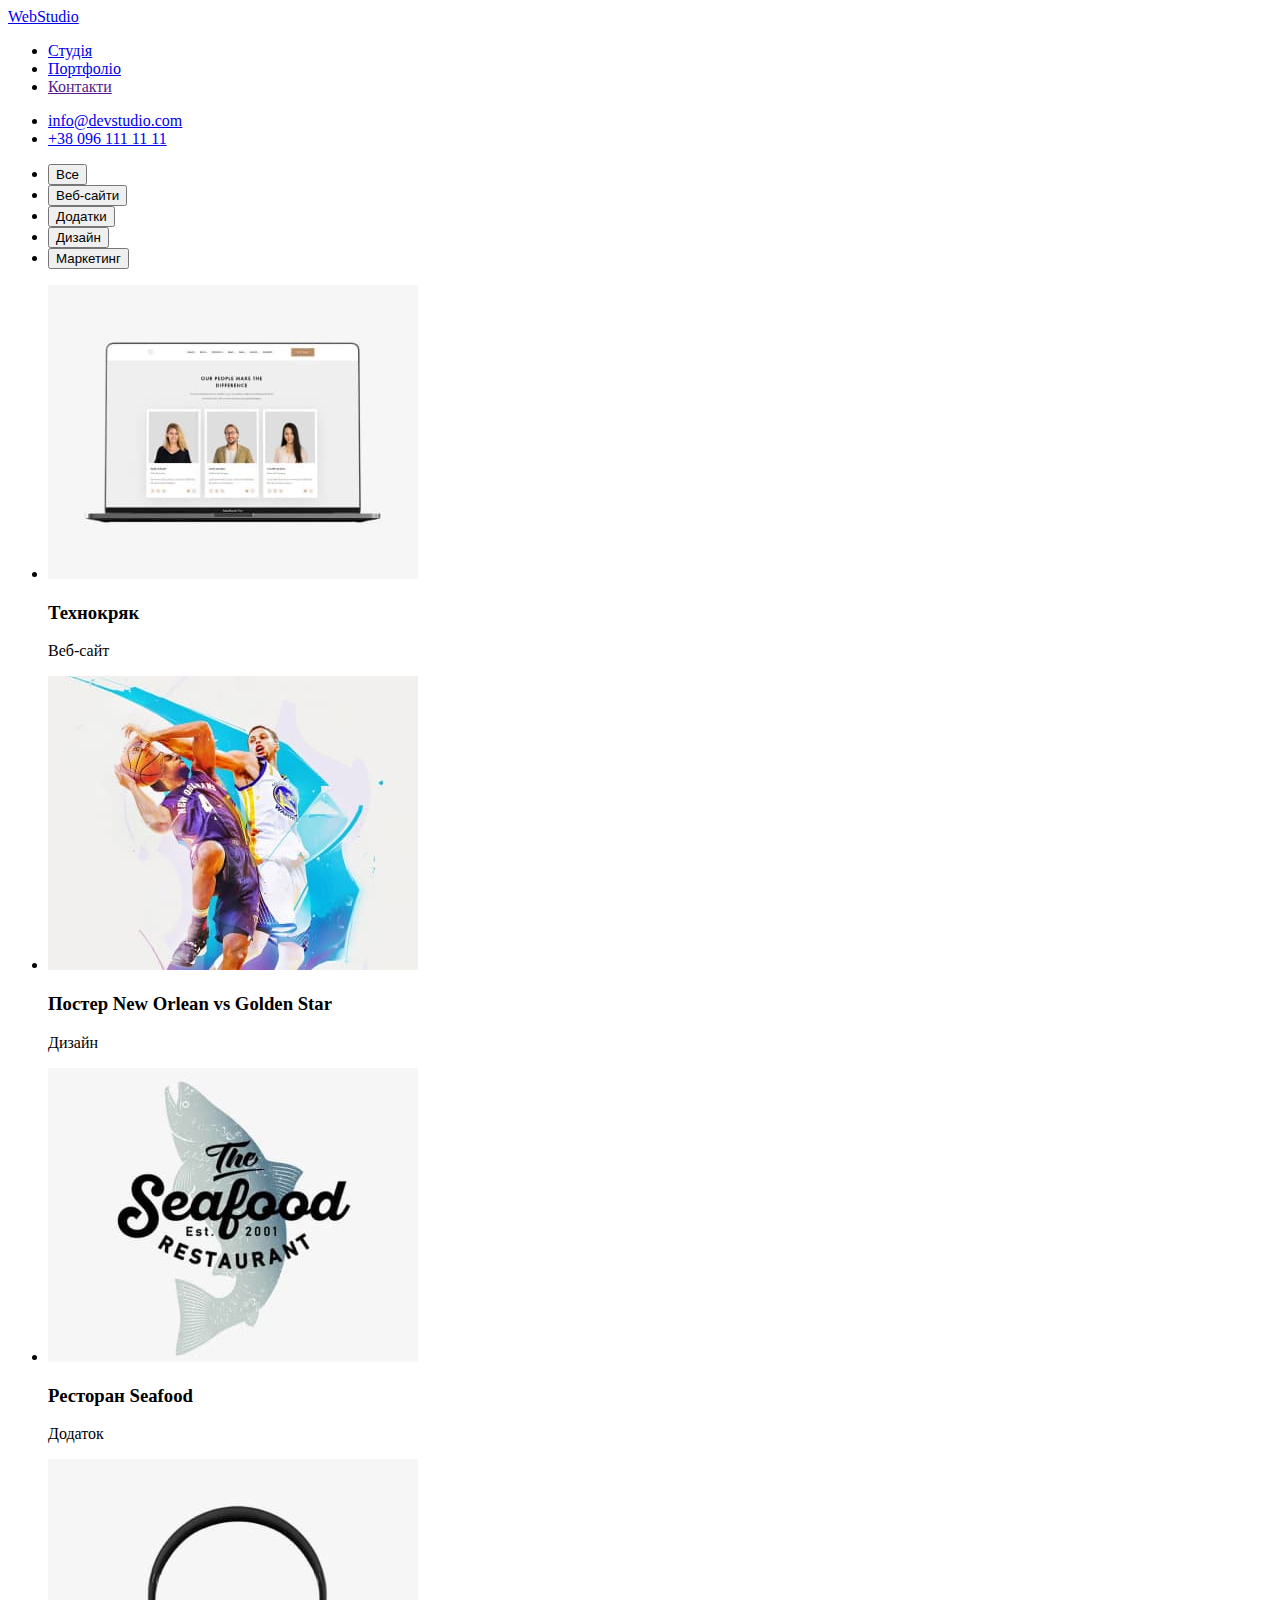
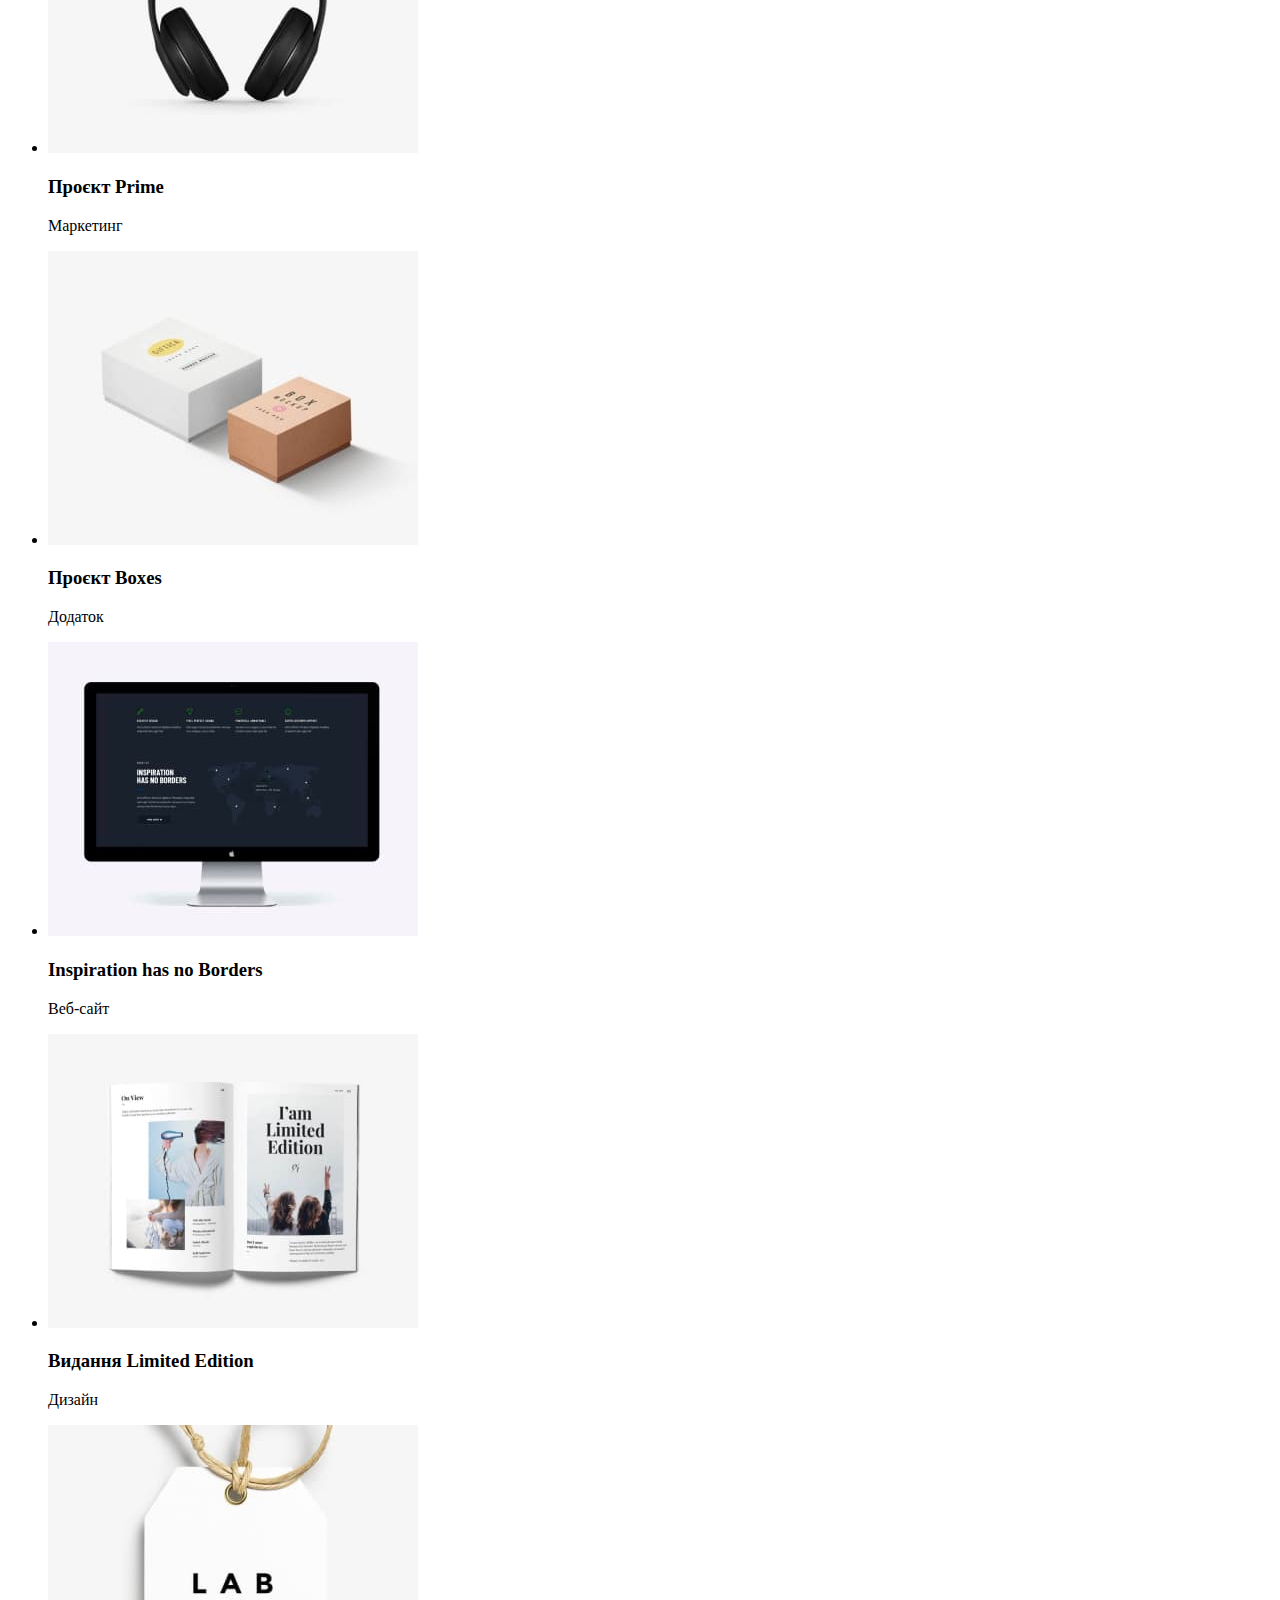
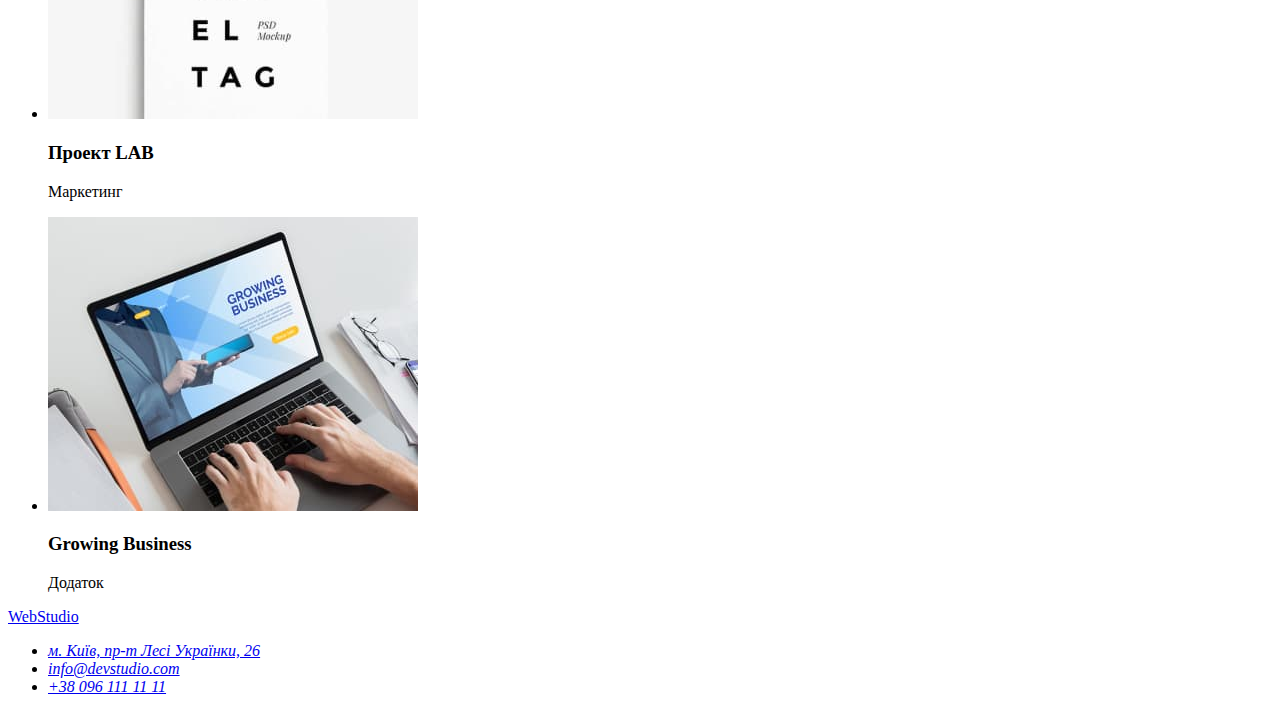
==== portfolio.html @ e799606e "adds initial codes" ====
<!DOCTYPE html>
<html lang="uk">
  <head>
    <meta charset="UTF-8" />
    <meta http-equiv="X-UA-Compatible" content="IE=edge" />
    <meta name="viewport" content="width=device-width, initial-scale=1.0" />
    <title lang="en">Web Studio (Version 2.1)</title>
    <link rel="stylesheet" href="css/styles.css" />
  </head>

  <body>
    <header>
      <nav>
        <a lang="en" href="./index.html">WebStudio</a>
        <ul>
          <li><a href="./index.html">Студія</a></li>
          <li><a href="./portfolio.html">Портфоліо</a></li>
          <li><a href="">Контакти</a></li>
        </ul>
      </nav>
      <ul>
        <li>
          <a href="mailto:info@devstudio.com">info@devstudio.com</a>
        </li>
        <li>
          <a href="tel:+380961111111">+38 096 111 11 11</a>
        </li>
      </ul>
    </header>
    <main>
      <section>
        <!-- <h2>Portfolio</h2> -->
        <ul>
          <li><button type="button">Все</button></li>
          <li><button type="button">Веб-сайти</button></li>
          <li><button type="button">Додатки</button></li>
          <li><button type="button">Дизайн</button></li>
          <li><button type="button">Маркетинг</button></li>
        </ul>
        <ul>
          <li>
            <img src="./images portf/img1.jpg" alt="лептоп" width="370" />
            <h3>Технокряк</h3>
            <p>Веб-сайт</p>
          </li>
          <li>
            <img
              src="./images portf/img2.jpg"
              alt="два хлопці грають в баскетбол"
              width="370"
            />
            <h3>Постер New Orlean vs Golden Star</h3>
            <p>Дизайн</p>
          </li>
          <li>
            <img
              src="./images portf/img3.jpg"
              alt="назва ресторану"
              width="370"
            />
            <h3>Ресторан Seafood</h3>
            <p>Додаток</p>
          </li>
          <li>
            <img src="./images portf/img4.jpg" alt="навушники" width="370" />
            <h3>Проєкт Prime</h3>
            <p>Маркетинг</p>
          </li>
          <li>
            <img src="./images portf/img5.jpg" alt="дві коробки" width="370" />
            <h3>Проєкт Boxes</h3>
            <p>Додаток</p>
          </li>
          <li>
            <img src="./images portf/img6.jpg" alt="монітор" width="370" />
            <h3>Inspiration has no Borders</h3>
            <p>Веб-сайт</p>
          </li>
          <li>
            <img
              src="./images portf/img7.jpg"
              alt="відкритий журнал"
              width="370"
            />
            <h3>Видання Limited Edition</h3>
            <p>Дизайн</p>
          </li>
          <li>
            <img
              src="./images portf/img8.jpg"
              alt="бірка з логотиром"
              width="370"
            />
            <h3>Проект LAB</h3>
            <p>Маркетинг</p>
          </li>
          <li>
            <img
              src="./images portf/img9.jpg"
              alt="лептоп за яким працюють"
              width="370"
            />
            <h3>Growing Business</h3>
            <p>Додаток</p>
          </li>
        </ul>
      </section>
    </main>
    <footer>
      <a lang="en" href="./index.html">WebStudio</a>
      <address>
        <ul>
          <li>
            <a
              href="https://g.page/ak-lesi?share"
              target="_blank"
              rel="noopener noreferrer"
            >
              м. Київ, пр-т Лесі Українки, 26</a
            >
          </li>
          <li>
            <a href="mailto:info@devstudio.com">info@devstudio.com</a>
          </li>
          <li>
            <a href="tel:+380961111111">+38 096 111 11 11</a>
          </li>
        </ul>
      </address>
    </footer>
  </body>
</html>
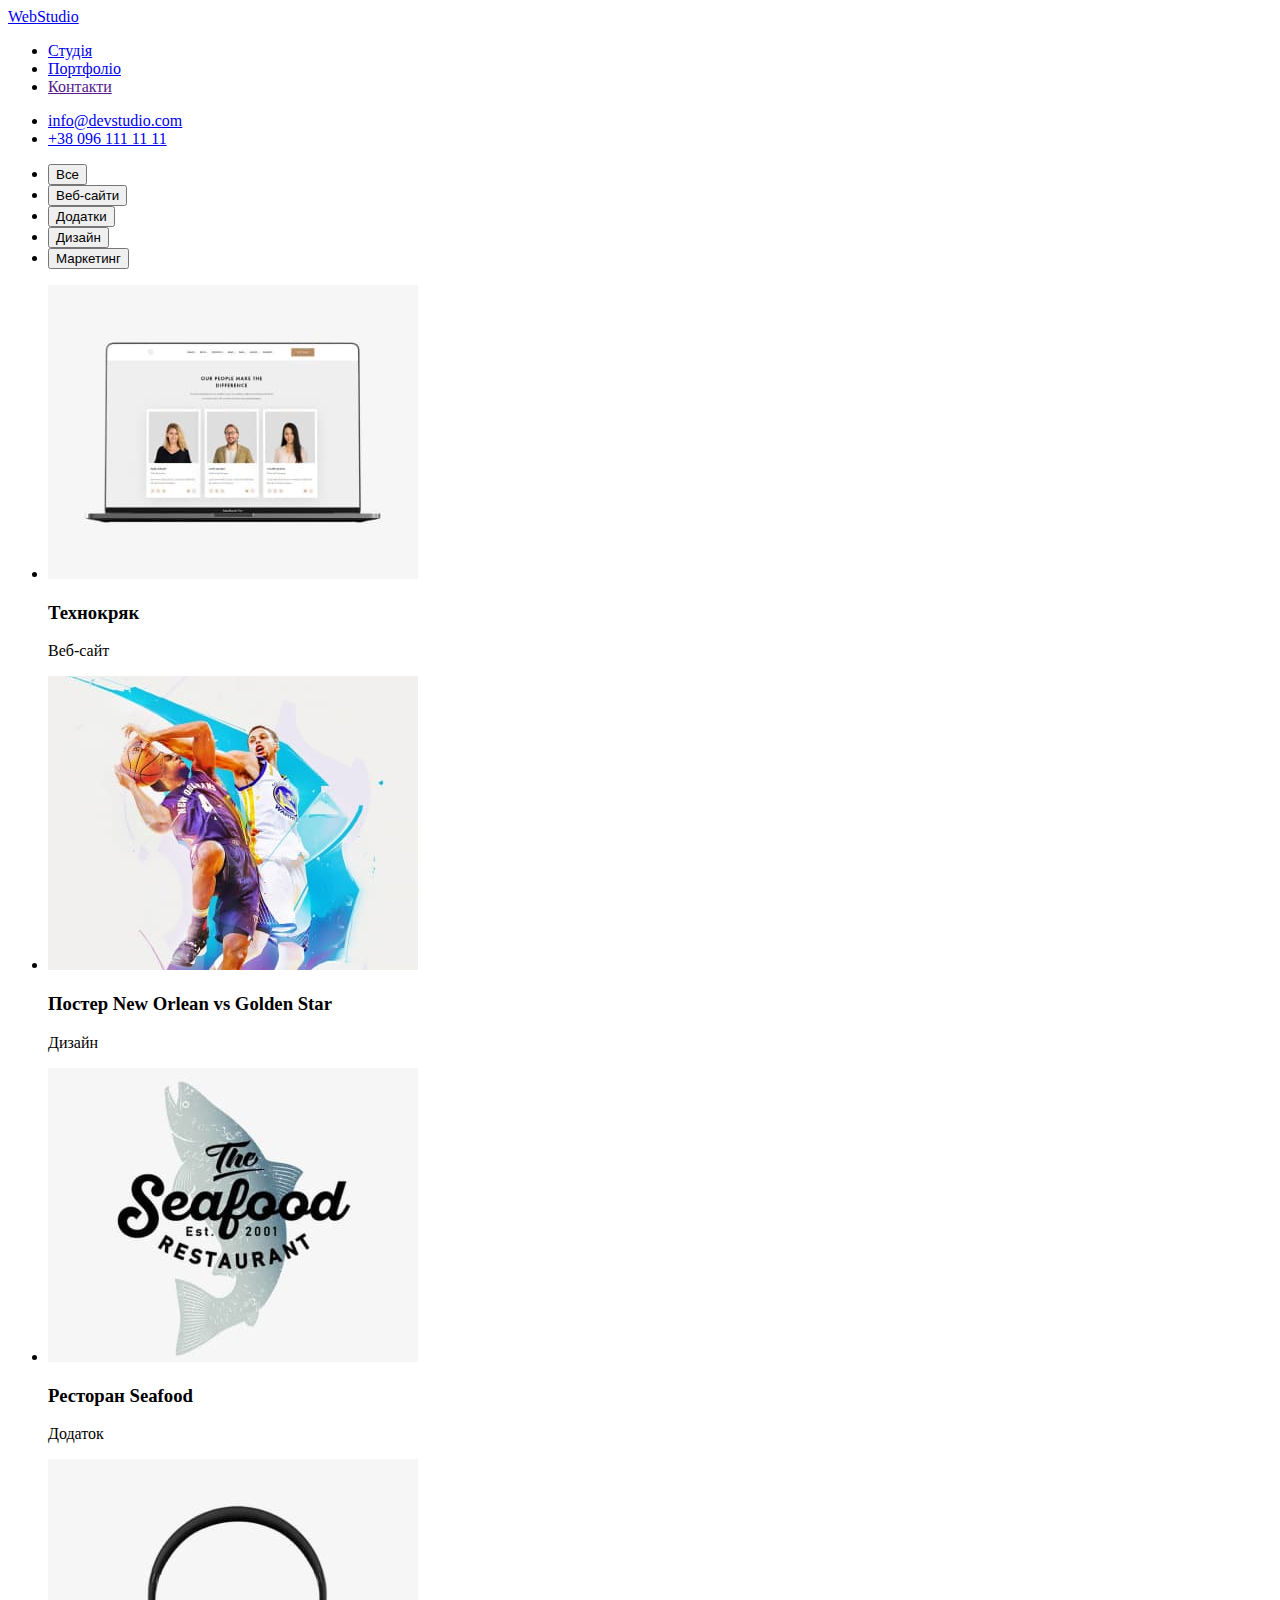
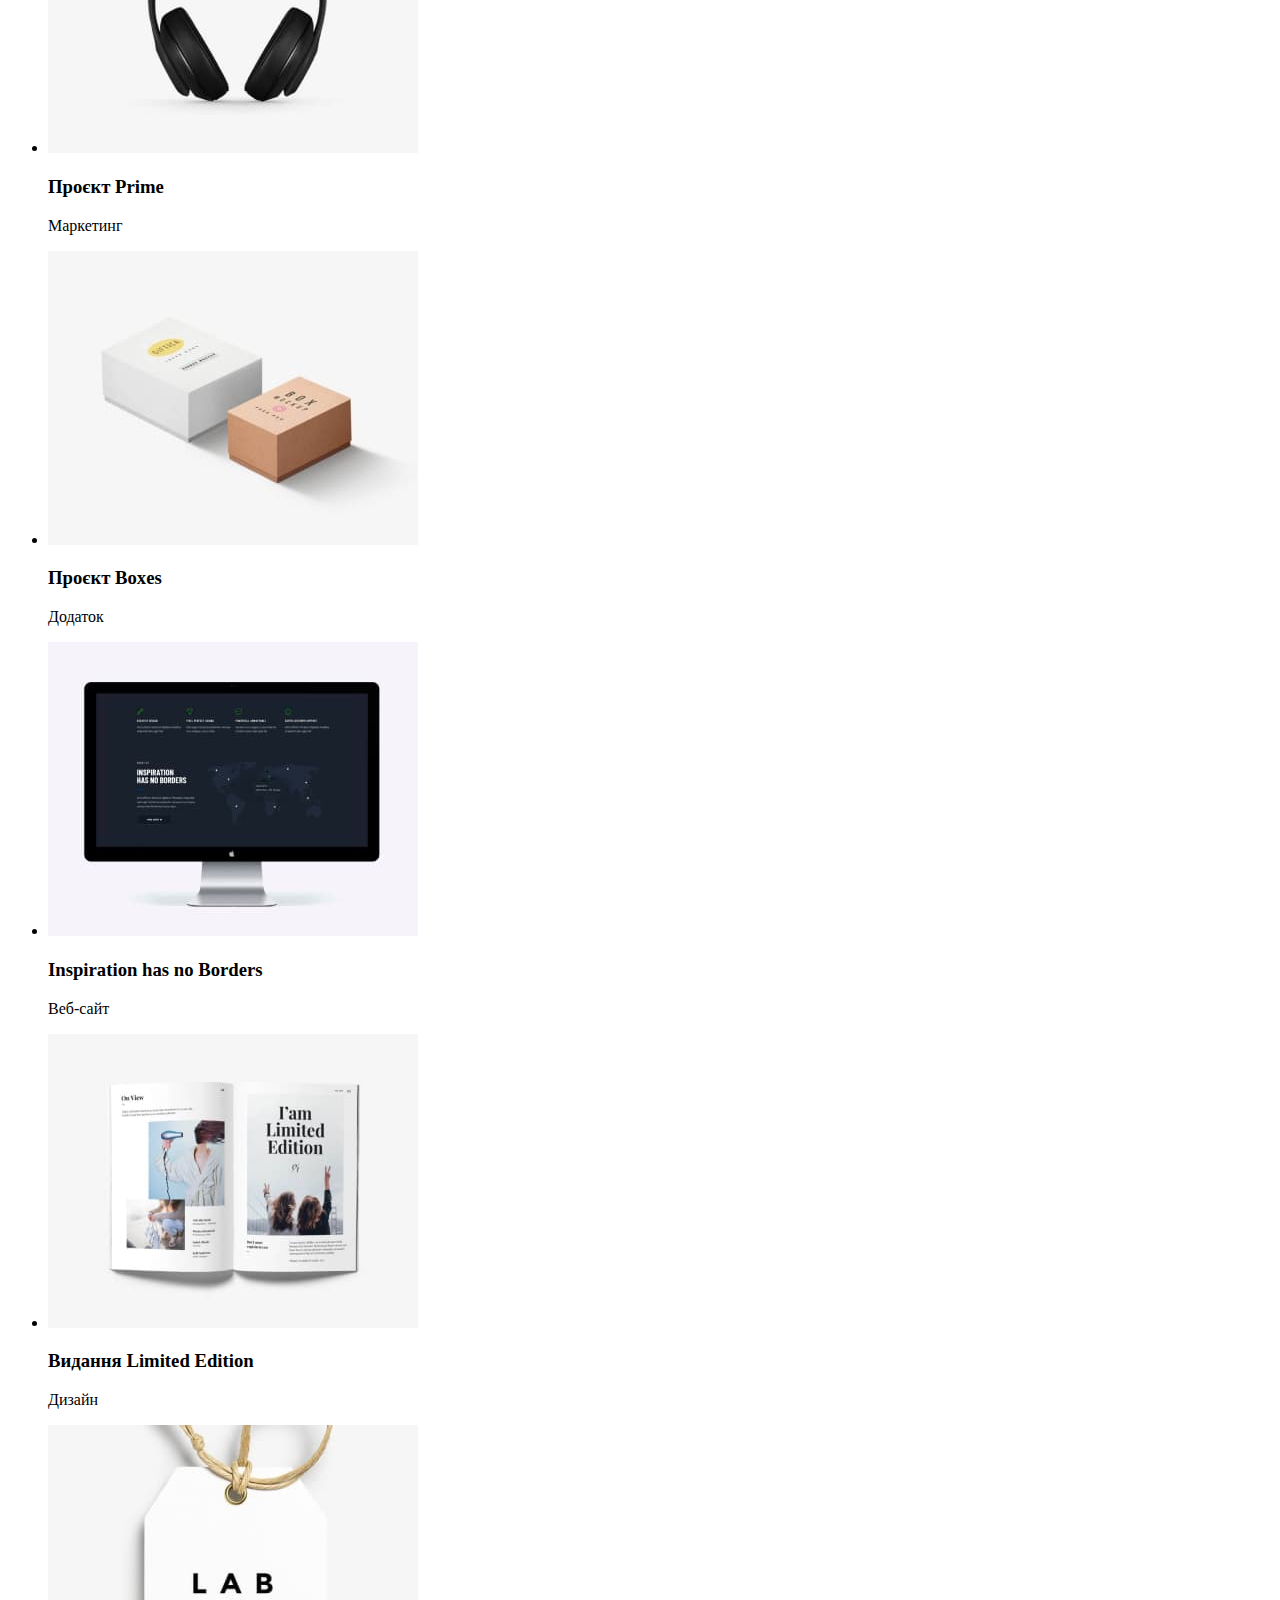
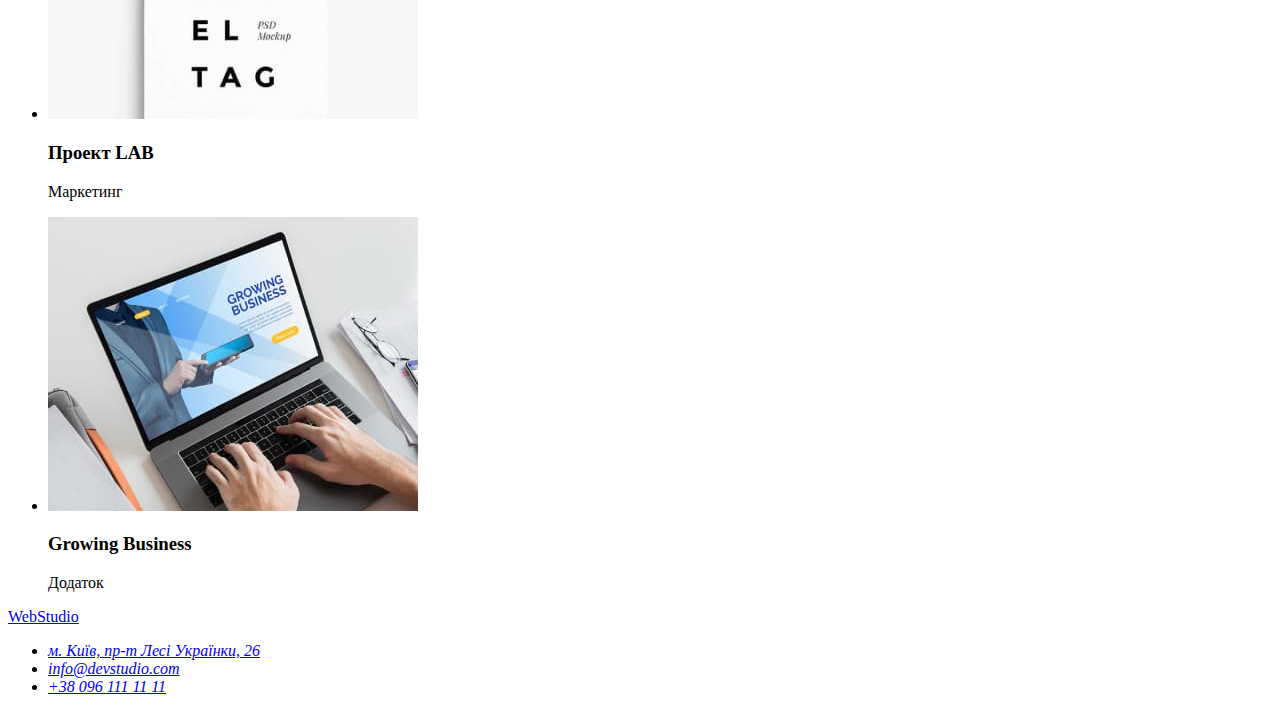
==== commit 786a5e8b: "adds classes" ====
--- a/portfolio.html
+++ b/portfolio.html
@@ -5,25 +5,31 @@
     <meta http-equiv="X-UA-Compatible" content="IE=edge" />
     <meta name="viewport" content="width=device-width, initial-scale=1.0" />
     <title lang="en">Web Studio (Version 2.1)</title>
+    <link rel="preconnect" href="https://fonts.googleapis.com" />
+    <link rel="preconnect" href="https://fonts.gstatic.com" crossorigin />
+    <link
+      href="https://fonts.googleapis.com/css2?family=Raleway:wght@700&family=Roboto:wght@400;500;700;900&display=swap"
+      rel="stylesheet"
+    />
     <link rel="stylesheet" href="css/styles.css" />
   </head>
 
-  <body>
+  <body class="page">
     <header>
       <nav>
-        <a lang="en" href="./index.html">WebStudio</a>
-        <ul>
-          <li><a href="./index.html">Студія</a></li>
-          <li><a href="./portfolio.html">Портфоліо</a></li>
-          <li><a href="">Контакти</a></li>
+        <a lang="en" href="./index.html" class="logo"><span class="logo-zone">Web</span>Studio</a>
+        <ul class="site-nav list">
+          <li><a href="./index.html" class="link">Студія</a></li>
+          <li><a href="./portfolio.html" class="link current">Портфоліо</a></li>
+          <li><a href="" class="link">Контакти</a></li>
         </ul>
       </nav>
-      <ul>
+      <ul class="site-contacts list">
         <li>
-          <a href="mailto:info@devstudio.com">info@devstudio.com</a>
+          <a href="mailto:info@devstudio.com" class="link">info@devstudio.com</a>
         </li>
         <li>
-          <a href="tel:+380961111111">+38 096 111 11 11</a>
+          <a href="tel:+380961111111" class="link">+38 096 111 11 11</a>
         </li>
       </ul>
     </header>
@@ -31,100 +37,81 @@
       <section>
         <!-- <h2>Portfolio</h2> -->
         <ul>
-          <li><button type="button">Все</button></li>
-          <li><button type="button">Веб-сайти</button></li>
-          <li><button type="button">Додатки</button></li>
-          <li><button type="button">Дизайн</button></li>
-          <li><button type="button">Маркетинг</button></li>
+          <li><button type="button" class="btn button secondary">Все</button></li>
+          <li><button type="button" class="btn button secondary">Веб-сайти</button></li>
+          <li><button type="button" class="btn button secondary">Додатки</button></li>
+          <li><button type="button" class="btn button secondary">Дизайн</button></li>
+          <li><button type="button" class="btn button secondary">Маркетинг</button></li>
         </ul>
-        <ul>
+        <ul class="item">
           <li>
             <img src="./images portf/img1.jpg" alt="лептоп" width="370" />
-            <h3>Технокряк</h3>
-            <p>Веб-сайт</p>
+            <h3 class="title">Технокряк</h3>
+            <p class="content">Веб-сайт</p>
           </li>
           <li>
-            <img
-              src="./images portf/img2.jpg"
-              alt="два хлопці грають в баскетбол"
-              width="370"
-            />
-            <h3>Постер New Orlean vs Golden Star</h3>
-            <p>Дизайн</p>
+            <img src="./images portf/img2.jpg" alt="два хлопці грають в баскетбол" width="370" />
+            <h3 class="title">Постер New Orlean vs Golden Star</h3>
+            <p class="content">Дизайн</p>
           </li>
           <li>
-            <img
-              src="./images portf/img3.jpg"
-              alt="назва ресторану"
-              width="370"
-            />
-            <h3>Ресторан Seafood</h3>
-            <p>Додаток</p>
+            <img src="./images portf/img3.jpg" alt="назва ресторану" width="370" />
+            <h3 class="title">Ресторан Seafood</h3>
+            <p class="content">Додаток</p>
           </li>
           <li>
             <img src="./images portf/img4.jpg" alt="навушники" width="370" />
-            <h3>Проєкт Prime</h3>
-            <p>Маркетинг</p>
+            <h3 class="title">Проєкт Prime</h3>
+            <p class="content">Маркетинг</p>
           </li>
           <li>
             <img src="./images portf/img5.jpg" alt="дві коробки" width="370" />
-            <h3>Проєкт Boxes</h3>
-            <p>Додаток</p>
+            <h3 class="title">Проєкт Boxes</h3>
+            <p class="content">Додаток</p>
+          </li>
+          <li class="item">
+            <img src="./images portf/img6.jpg" alt="монітор" width="370" />
+            <h3 class="title">Inspiration has no Borders</h3>
+            <p class="content">Веб-сайт</p>
           </li>
           <li>
-            <img src="./images portf/img6.jpg" alt="монітор" width="370" />
-            <h3>Inspiration has no Borders</h3>
-            <p>Веб-сайт</p>
+            <img src="./images portf/img7.jpg" alt="відкритий журнал" width="370" />
+            <h3 class="title">Видання Limited Edition</h3>
+            <p class="content">Дизайн</p>
           </li>
           <li>
-            <img
-              src="./images portf/img7.jpg"
-              alt="відкритий журнал"
-              width="370"
-            />
-            <h3>Видання Limited Edition</h3>
-            <p>Дизайн</p>
+            <img src="./images portf/img8.jpg" alt="бірка з логотиром" width="370" />
+            <h3 class="title">Проект LAB</h3>
+            <p class="content">Маркетинг</p>
           </li>
           <li>
-            <img
-              src="./images portf/img8.jpg"
-              alt="бірка з логотиром"
-              width="370"
-            />
-            <h3>Проект LAB</h3>
-            <p>Маркетинг</p>
-          </li>
-          <li>
-            <img
-              src="./images portf/img9.jpg"
-              alt="лептоп за яким працюють"
-              width="370"
-            />
-            <h3>Growing Business</h3>
-            <p>Додаток</p>
+            <img src="./images portf/img9.jpg" alt="лептоп за яким працюють" width="370" />
+            <h3 class="title">Growing Business</h3>
+            <p class="content">Додаток</p>
           </li>
         </ul>
       </section>
     </main>
-    <footer>
-      <a lang="en" href="./index.html">WebStudio</a>
+    <footer class="container">
+      <a lang="en" href="./index.html" class="logo"><span class="logo-zone">Web</span>Studio</a>
       <address>
-        <ul>
+        <ul class="site-nav list">
           <li>
             <a
               href="https://g.page/ak-lesi?share"
               target="_blank"
-              rel="noopener noreferrer"
+              rel="noopener noreferrer nofollow"
+              class="link"
             >
               м. Київ, пр-т Лесі Українки, 26</a
             >
           </li>
           <li>
-            <a href="mailto:info@devstudio.com">info@devstudio.com</a>
-          </li>
-          <li>
-            <a href="tel:+380961111111">+38 096 111 11 11</a>
-          </li>
+          <a href="mailto:info@devstudio.com" class="link-contact">info@devstudio.com</a>
+        </li>
+        <li>
+          <a href="tel:+380961111111" class="link-contact">+38 096 111 11 11</a>
+        </li>
         </ul>
       </address>
     </footer>
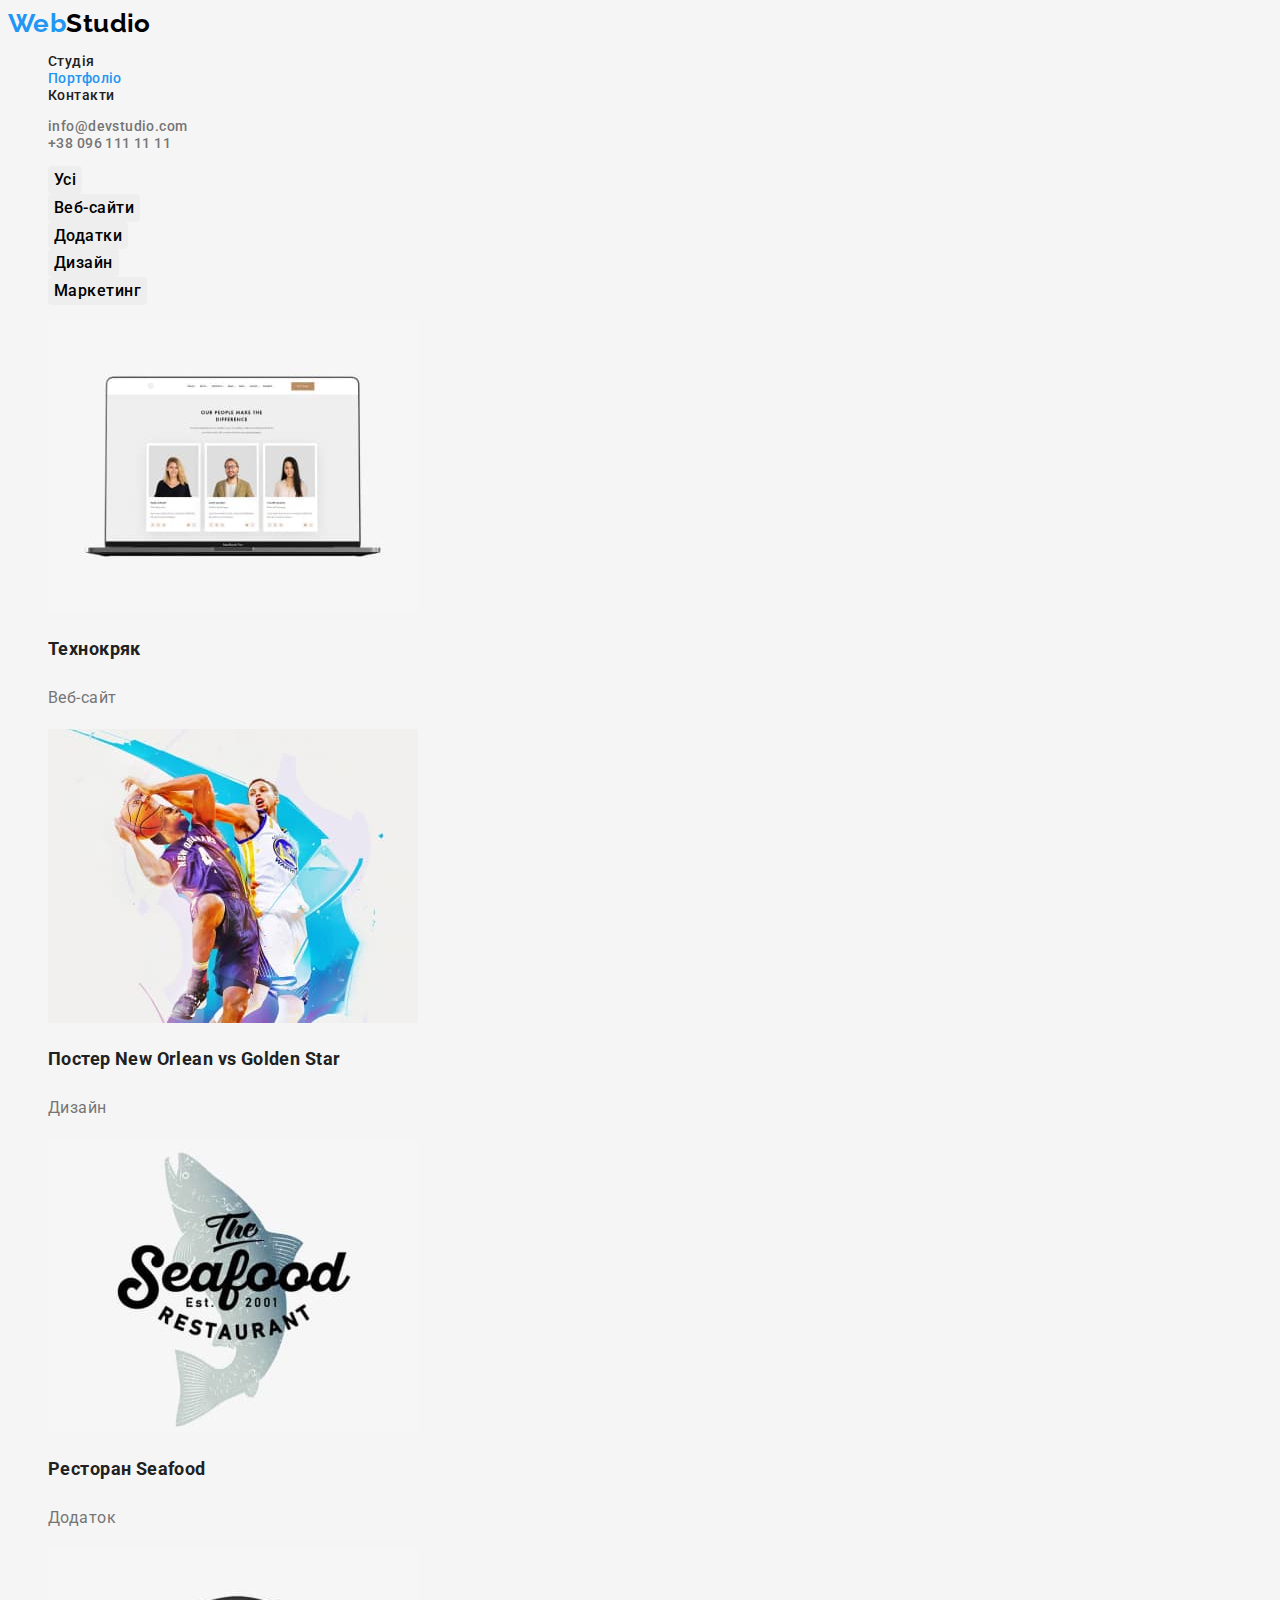
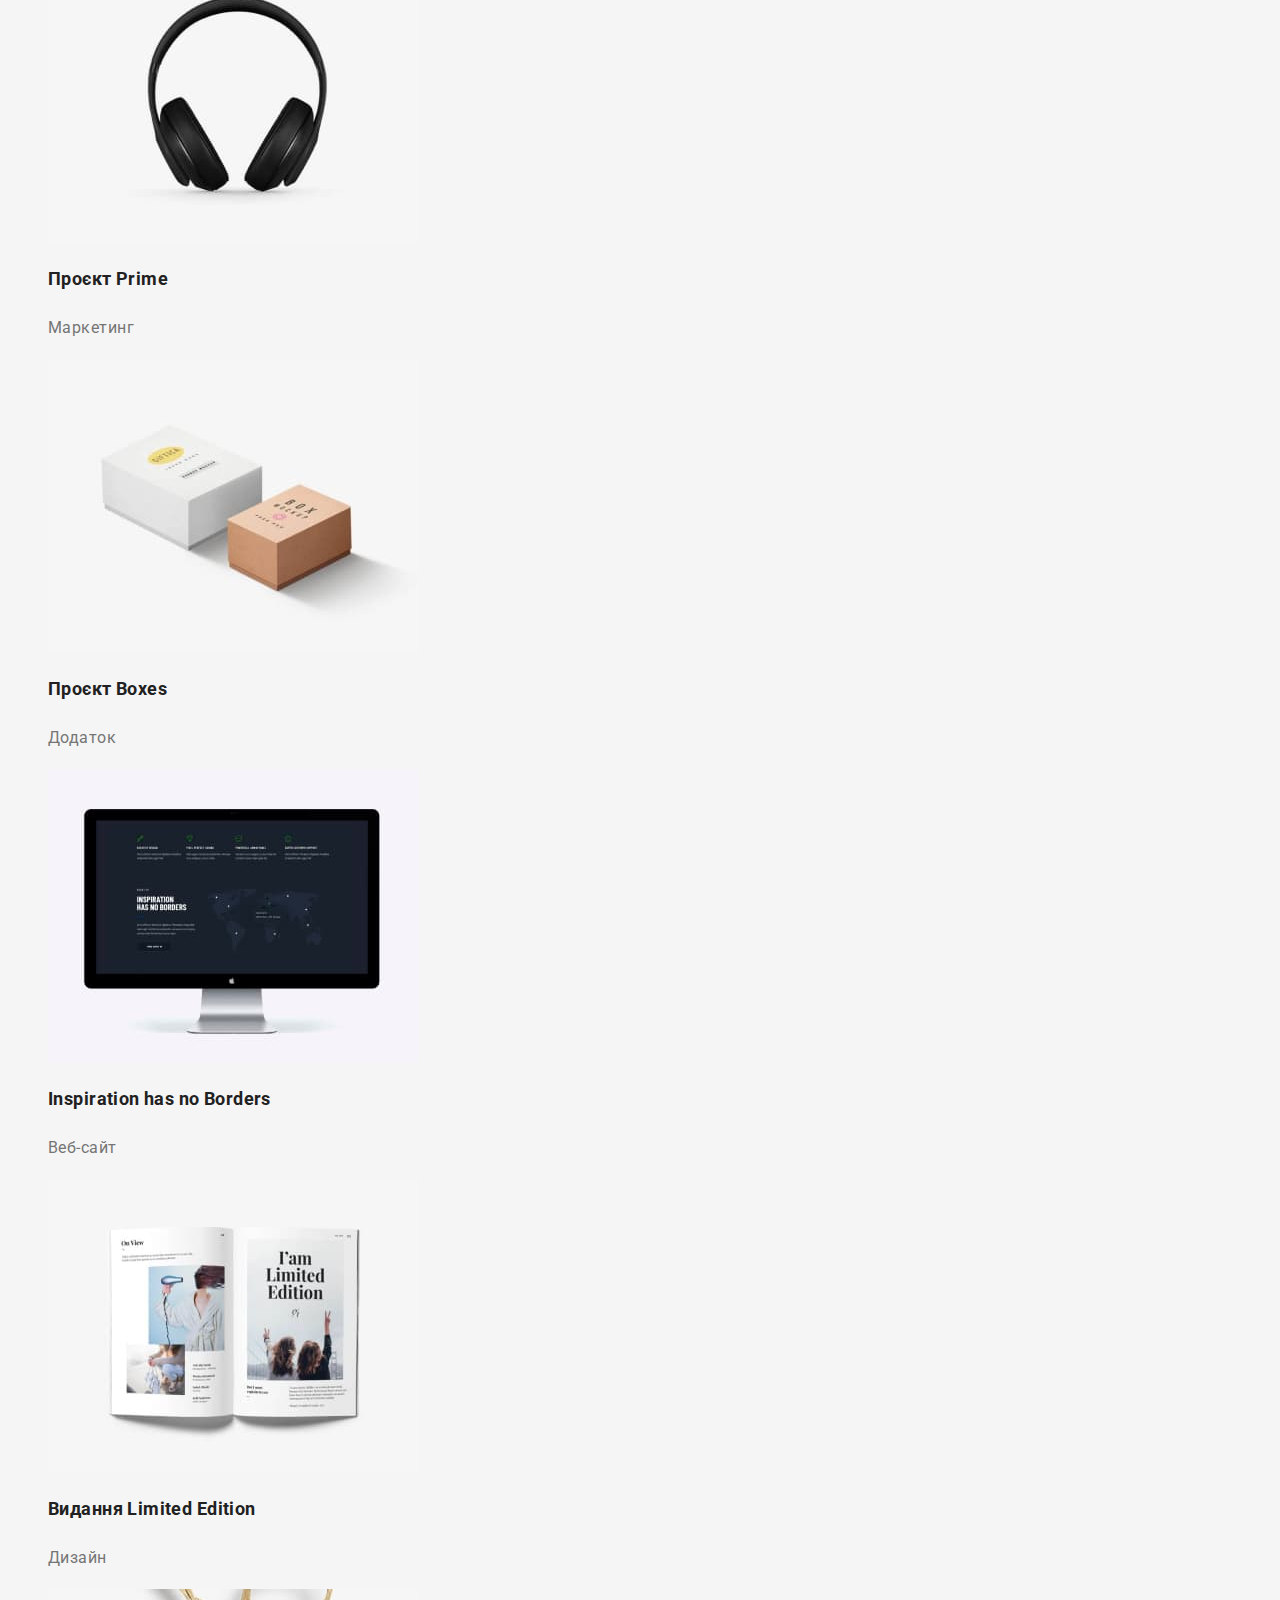
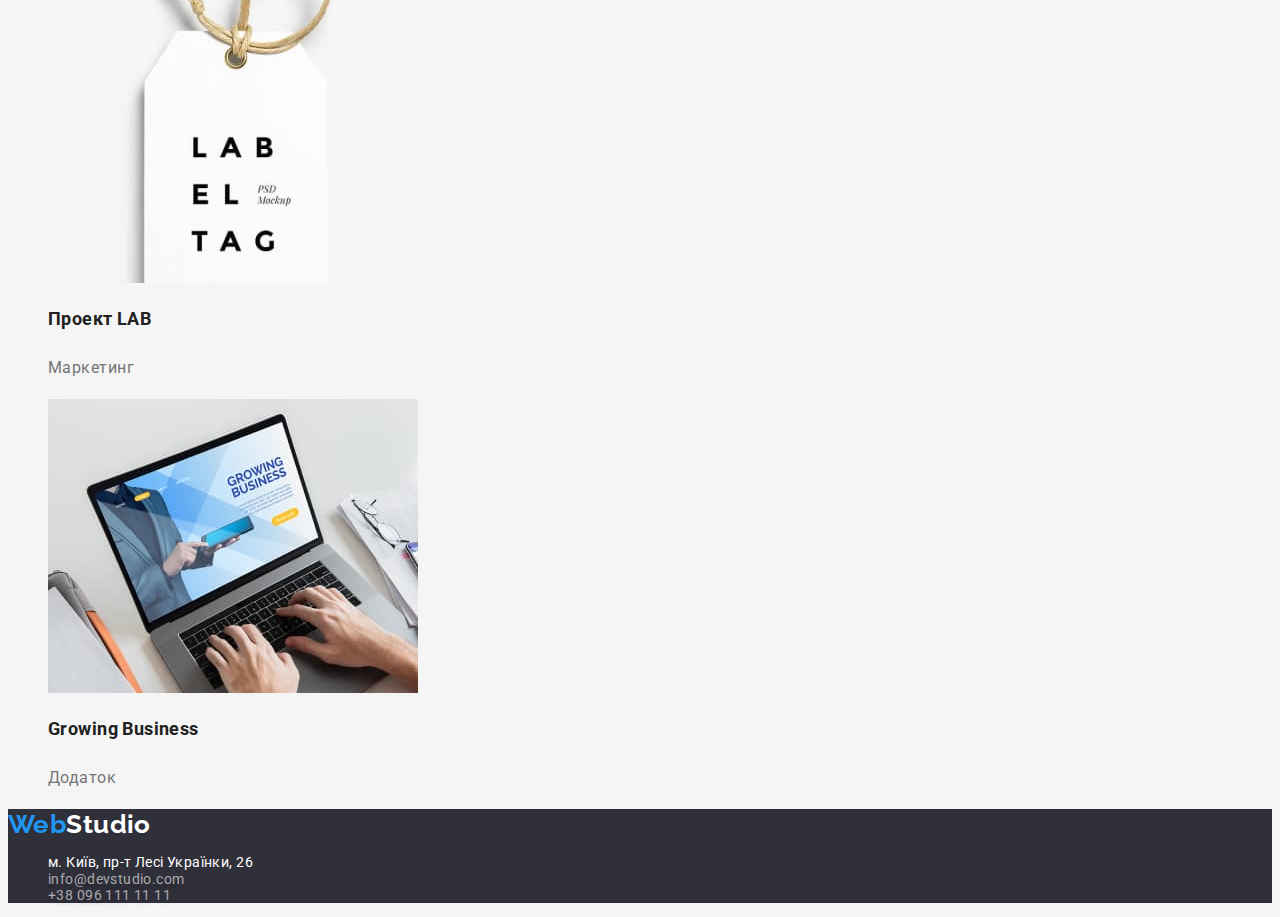
==== commit 6e6ccf10: "updated html & css" ====
--- a/portfolio.html
+++ b/portfolio.html
@@ -35,9 +35,9 @@
     </header>
     <main>
       <section>
-        <!-- <h2>Portfolio</h2> -->
+        <h1 class="visually-hidden">Portfolio</h1>
         <ul>
-          <li><button type="button" class="btn button secondary">Все</button></li>
+          <li><button type="button" class="btn button secondary">Усі</button></li>
           <li><button type="button" class="btn button secondary">Веб-сайти</button></li>
           <li><button type="button" class="btn button secondary">Додатки</button></li>
           <li><button type="button" class="btn button secondary">Дизайн</button></li>
@@ -46,53 +46,53 @@
         <ul class="item">
           <li>
             <img src="./images portf/img1.jpg" alt="лептоп" width="370" />
-            <h3 class="title">Технокряк</h3>
+            <h2 class="title">Технокряк</h2>
             <p class="content">Веб-сайт</p>
           </li>
           <li>
             <img src="./images portf/img2.jpg" alt="два хлопці грають в баскетбол" width="370" />
-            <h3 class="title">Постер New Orlean vs Golden Star</h3>
+            <h2 class="title">Постер New Orlean vs Golden Star</h2>
             <p class="content">Дизайн</p>
           </li>
           <li>
             <img src="./images portf/img3.jpg" alt="назва ресторану" width="370" />
-            <h3 class="title">Ресторан Seafood</h3>
+            <h2 class="title">Ресторан Seafood</h2>
             <p class="content">Додаток</p>
           </li>
           <li>
             <img src="./images portf/img4.jpg" alt="навушники" width="370" />
-            <h3 class="title">Проєкт Prime</h3>
+            <h2 class="title">Проєкт Prime</h2>
             <p class="content">Маркетинг</p>
           </li>
           <li>
             <img src="./images portf/img5.jpg" alt="дві коробки" width="370" />
-            <h3 class="title">Проєкт Boxes</h3>
+            <h2 class="title">Проєкт Boxes</h2>
             <p class="content">Додаток</p>
           </li>
           <li class="item">
             <img src="./images portf/img6.jpg" alt="монітор" width="370" />
-            <h3 class="title">Inspiration has no Borders</h3>
+            <h2 class="title">Inspiration has no Borders</h2>
             <p class="content">Веб-сайт</p>
           </li>
           <li>
             <img src="./images portf/img7.jpg" alt="відкритий журнал" width="370" />
-            <h3 class="title">Видання Limited Edition</h3>
+            <h2 class="title">Видання Limited Edition</h2>
             <p class="content">Дизайн</p>
           </li>
           <li>
             <img src="./images portf/img8.jpg" alt="бірка з логотиром" width="370" />
-            <h3 class="title">Проект LAB</h3>
+            <h2 class="title">Проект LAB</h2>
             <p class="content">Маркетинг</p>
           </li>
           <li>
             <img src="./images portf/img9.jpg" alt="лептоп за яким працюють" width="370" />
-            <h3 class="title">Growing Business</h3>
+            <h2 class="title">Growing Business</h2>
             <p class="content">Додаток</p>
           </li>
         </ul>
       </section>
     </main>
-    <footer class="container">
+   <footer class="footer">
       <a lang="en" href="./index.html" class="logo"><span class="logo-zone">Web</span>Studio</a>
       <address>
         <ul class="site-nav list">
--- a/css/styles.css
+++ b/css/styles.css
@@ -0,0 +1,235 @@
+:root {
+    --main-color: #212121;
+    --secondary-text-color: #757575;
+    --accent-color: #2196f3;
+    --background-color: #f5f5f5;
+    --secondary-background-color: #2f303a;
+    --additional-background-color: #f5f4fa;
+    --primary-white-color: #ffffff;
+    --button-pressing-color: #188ce8;
+}
+
+body {
+    background-color: var(--background-color);
+    color: var(--main-color);
+    font-family: Roboto, sans-serif;
+    font-size: 14px;
+    letter-spacing: 0.03em;
+}
+.visually-hidden {
+    position: absolute;
+    width: 1px;
+    height: 1px;
+    margin: -1px;
+    border: 0;
+    padding: 0;
+
+    white-space: nowrap;
+    clip-path: inset(100%);
+    clip: rect(0 0 0 0);
+    overflow: hidden;
+}
+
+ul {
+    list-style: none;
+}
+
+a {
+    text-decoration: none;
+}
+
+/* Logo */
+
+.logo {
+    color: #000000;
+    font-family: Raleway, sans-serif;
+    font-weight: 700;
+    font-size: 26px;
+    line-height: 1.19;
+}
+
+.logo-zone {
+    color: var(--accent-color);
+}
+
+/* site nav */
+.site-nav .link.current {
+    color: var(--accent-color);
+}
+
+.site-nav .link {
+    color: var(--main-color);
+    font-weight: 500;
+    line-height: 1.14;
+}
+
+.site-nav .link:hover,
+.site-nav .link:focus {
+    color: var(--accent-color);
+}
+
+.site-contacts .link {
+    color: var(--secondary-text-color);
+    font-weight: 500;
+    line-height: 1.14;
+}
+
+.site-contacts .link:hover,
+.site-contacts .link:focus {
+    color: var(--accent-color);
+}
+
+/* hero  */
+
+.hero {
+    background-color: var(--secondary-background-color);
+}
+
+.hero-title {
+    color: var(--primary-white-color);
+    font-weight: 900;
+    font-size: 44px;
+    line-height: 1.36;
+    letter-spacing: 0.06em;
+
+    text-align: center;
+    text-transform: uppercase;
+}
+
+/* button */
+.btn {
+    font-family: inherit;
+    font-size: 16px;
+    letter-spacing: 0.06em;
+    border-radius: 4px;
+    border: none;
+
+    cursor: pointer;
+    text-align: center;
+}
+
+.button.primary {
+    color: var(--primary-white-color);
+    background-color: var(--accent-color);
+    font-weight: 700;
+    line-height: 1.88;
+}
+
+.button.secondary {
+    background-color: #eeeeee;
+    font-weight: 500;
+    letter-spacing: 0.03em;
+    line-height: 1.62;
+}
+
+.button.primary:hover,
+.button.primary:focus {
+    color: var(--primary-white-color);
+    background-color: var(--button-pressing-color);
+}
+
+.button.secondary:hover,
+.button.secondary:focus {
+    color: var(--primary-white-color);
+    background-color: var(--accent-color);
+}
+
+.section .title {
+    font-weight: 700;
+    font-size: 14px;
+    line-height: 1.14;
+
+    text-transform: uppercase;
+}
+
+.section .text {
+    color: var(--secondary-text-color);
+    font-weight: 400;
+}
+
+/* work */
+
+.work-title,
+.team-title {
+    font-weight: 700;
+    font-size: 36px;
+    line-height: 1.17;
+
+    text-align: center;
+}
+
+/* team */
+.team {
+    background-color: var(--additional-background-color);
+}
+.user-img {
+    font-weight: 500;
+    font-size: 16px;
+    line-height: 1.19;
+
+    text-align: center;
+}
+.job-title {
+    font-family: inherit;
+    color: var(--secondary-text-color);
+    font-weight: 400;
+    font-size: 16px;
+    line-height: 1.19;
+    letter-spacing: 0.03em;
+
+    text-align: center;
+}
+
+/* footer */
+
+.footer {
+    background-color: var(--secondary-background-color); 
+}
+
+.footer .logo {
+    color: var(--primary-white-color);
+    font-weight: 700;
+    font-size: 26px;
+    line-height: 1.19;
+}
+
+.footer .logo-zone {
+    color: var(--accent-color);
+}
+
+.footer .logo:hover,
+.container .logo:focus {
+    color: var(--accent-color);
+}
+
+.footer .link {
+    color: var(--primary-white-color);
+    font-style: normal;
+    font-weight: 400;
+}
+
+.footer .link-contact {
+    color: rgba(255, 255, 255, 0.6);
+    font-style: normal;
+    font-weight: 400;
+    text-shadow: 0px 4px 4px rgba(0, 0, 0, 0.25);
+}
+
+.footer .link-contact:hover,
+.footer .link-contact:focus {
+    color: var(--accent-color);
+}
+
+.item .title {
+    font-weight: 700;
+    font-size: 18px;
+    line-height: 2;
+}
+
+.item .content {
+    font-family: inherit;
+    color: var(--secondary-text-color);
+    font-size: 16px;
+    line-height: 1.88;
+    letter-spacing: 0.03em;
+}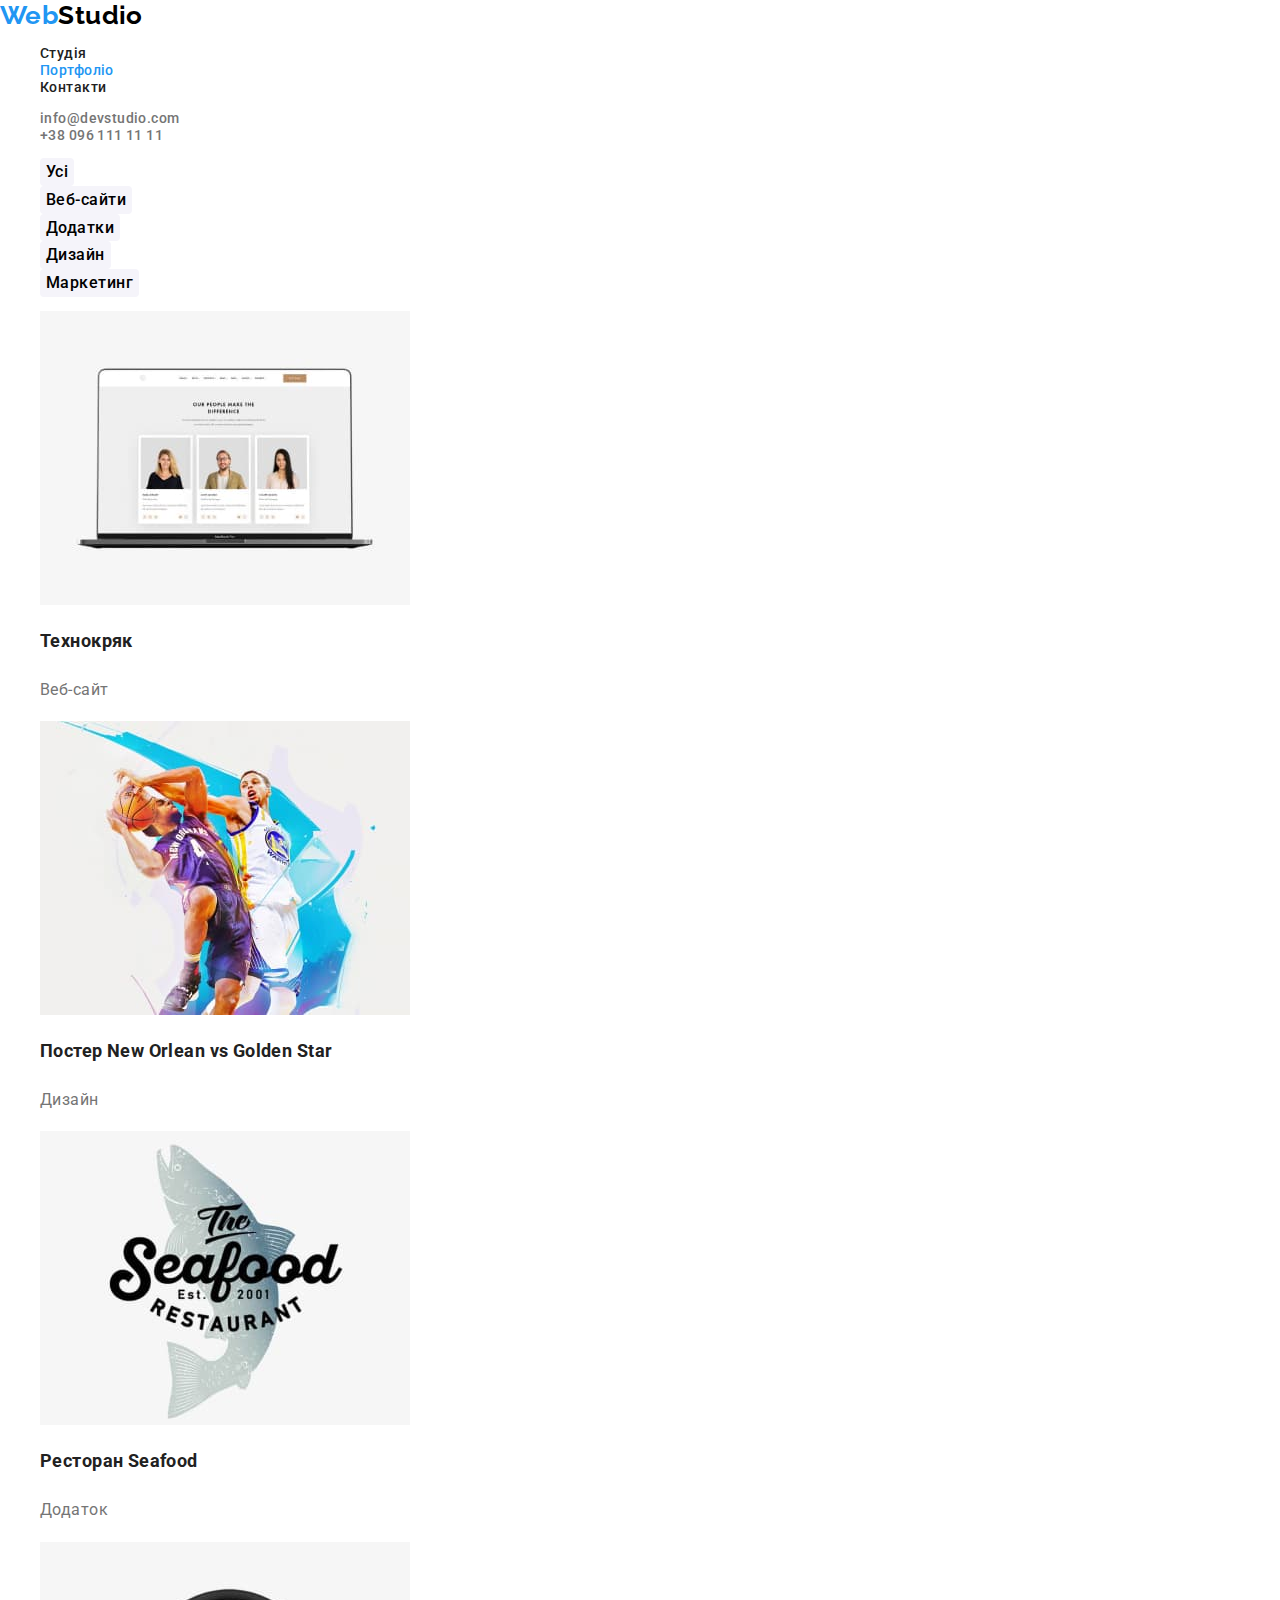
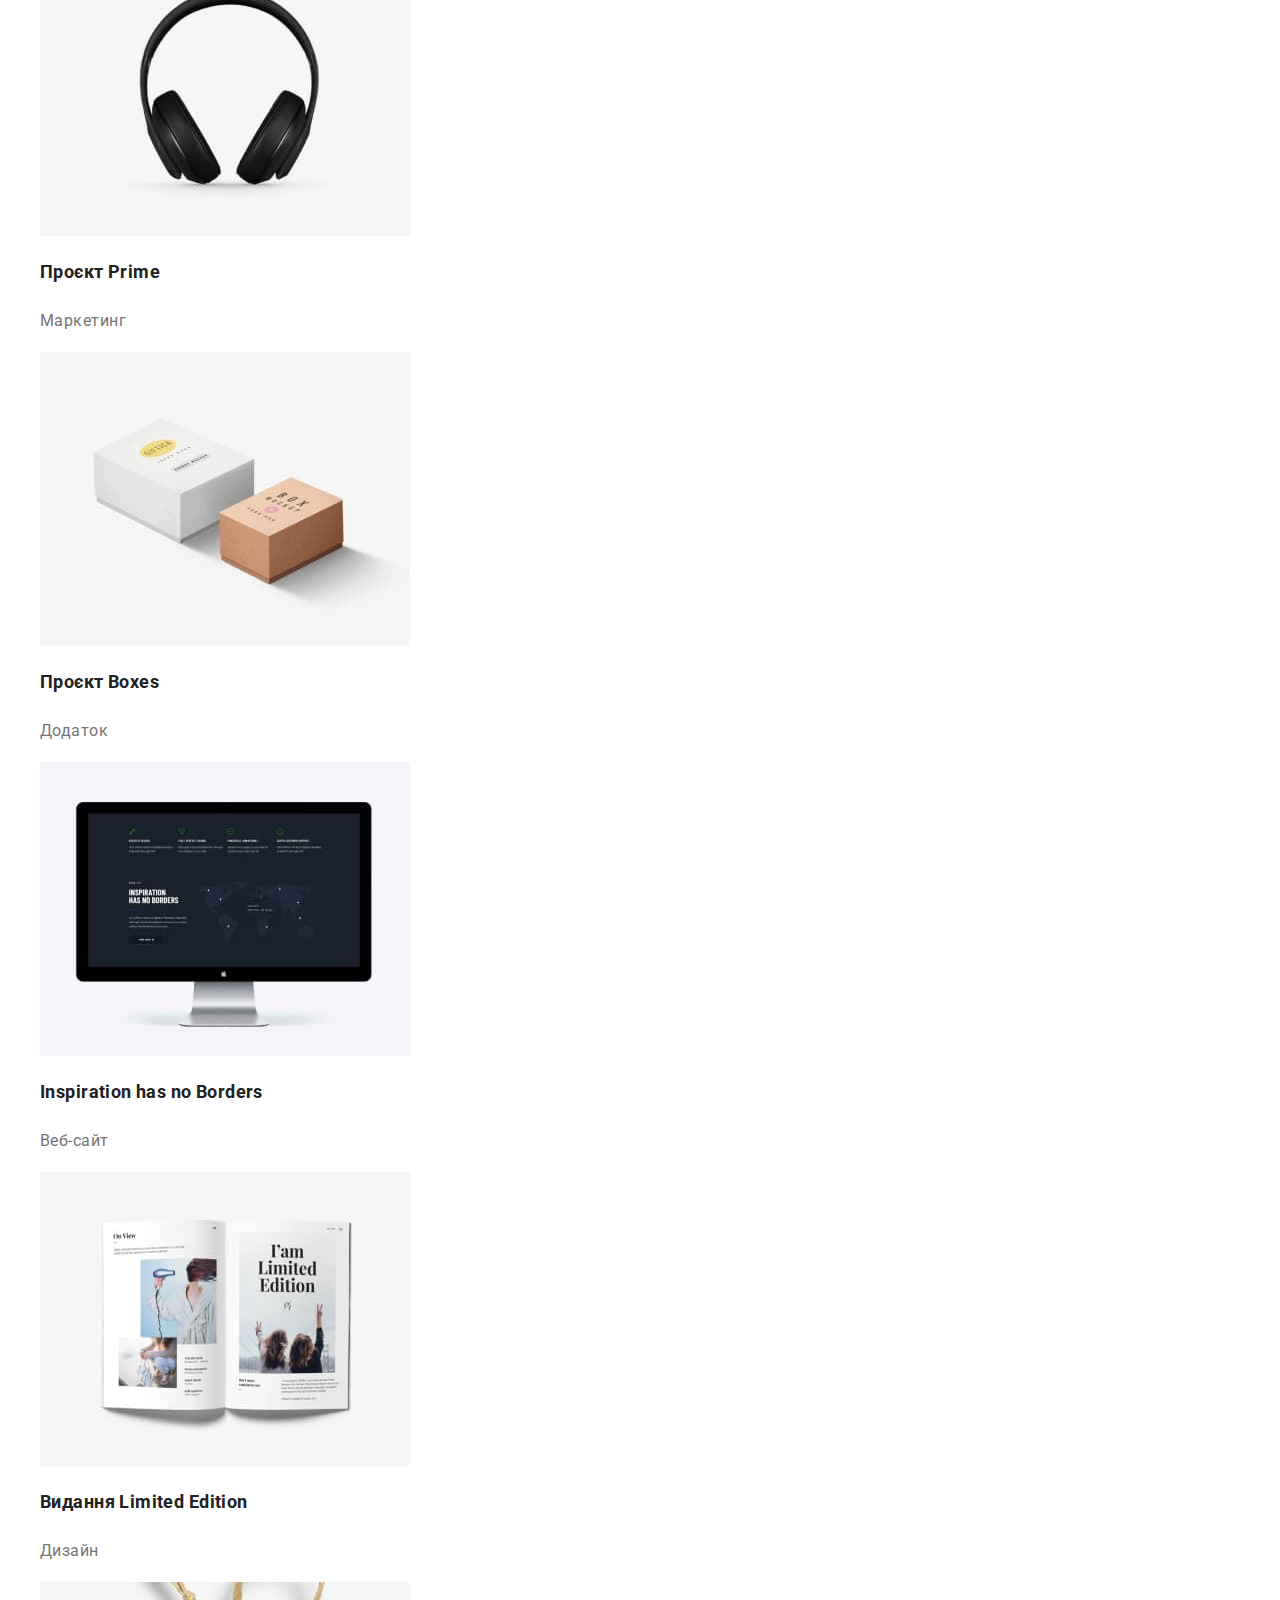
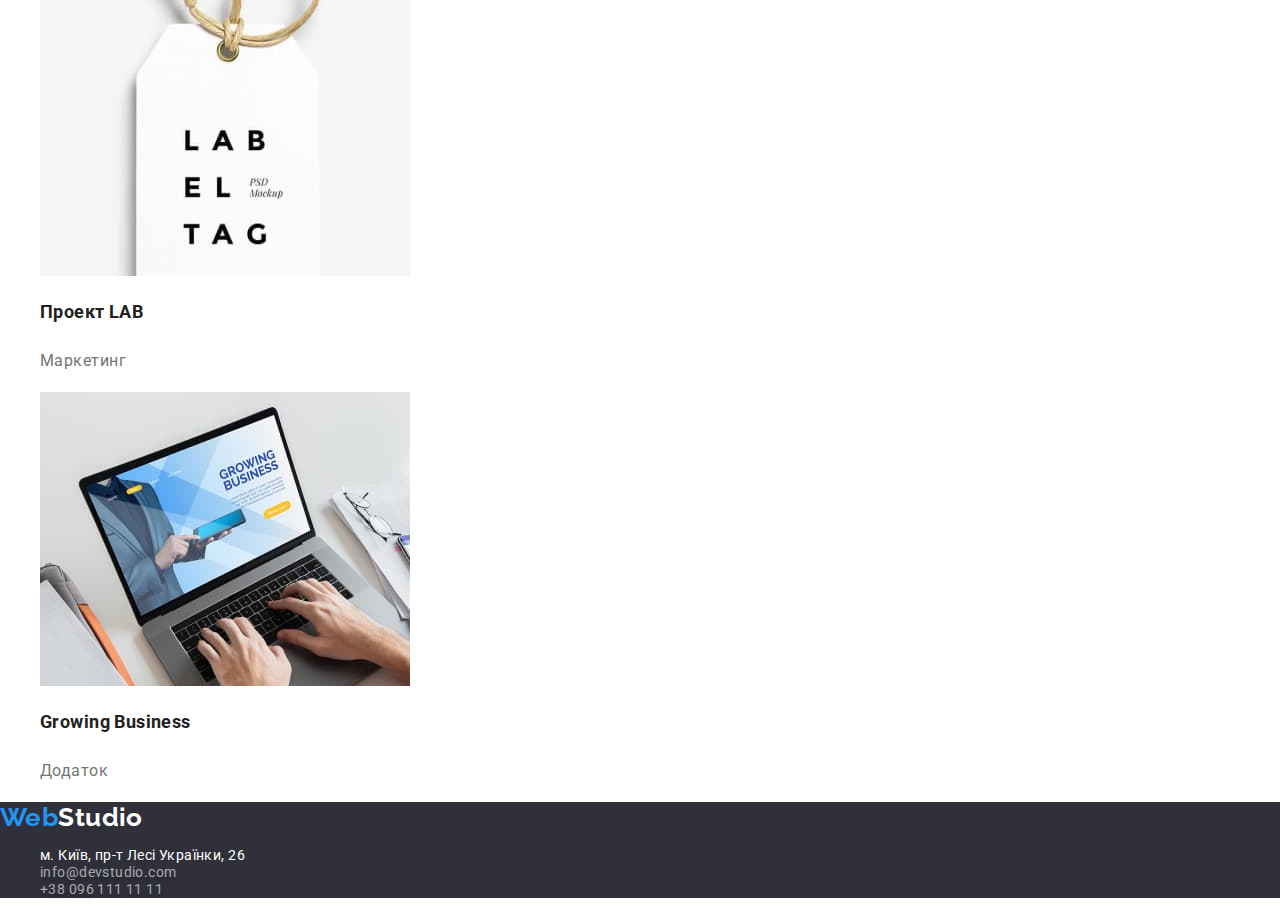
==== commit 2037ff9f: "updated html & css" ====
--- a/portfolio.html
+++ b/portfolio.html
@@ -11,6 +11,7 @@
       href="https://fonts.googleapis.com/css2?family=Raleway:wght@700&family=Roboto:wght@400;500;700;900&display=swap"
       rel="stylesheet"
     />
+    <link rel="stylesheet" href="https://cdnjs.cloudflare.com/ajax/libs/modern-normalize/1.1.0/modern-normalize.min.css">
     <link rel="stylesheet" href="css/styles.css" />
   </head>
 
@@ -107,10 +108,10 @@
             >
           </li>
           <li>
-          <a href="mailto:info@devstudio.com" class="link-contact">info@devstudio.com</a>
+          <a href="mailto:info@devstudio.com" class="link contact">info@devstudio.com</a>
         </li>
         <li>
-          <a href="tel:+380961111111" class="link-contact">+38 096 111 11 11</a>
+          <a href="tel:+380961111111" class="link contact">+38 096 111 11 11</a>
         </li>
         </ul>
       </address>
--- a/css/styles.css
+++ b/css/styles.css
@@ -10,7 +10,7 @@
 }
 
 body {
-    background-color: var(--background-color);
+    background-color: var(--primary-white-color);
     color: var(--main-color);
     font-family: Roboto, sans-serif;
     font-size: 14px;
@@ -34,7 +34,7 @@
     list-style: none;
 }
 
-a {
+.link {
     text-decoration: none;
 }
 
@@ -46,6 +46,7 @@
     font-weight: 700;
     font-size: 26px;
     line-height: 1.19;
+    text-decoration: none;
 }
 
 .logo-zone {
@@ -86,6 +87,7 @@
 }
 
 .hero-title {
+
     color: var(--primary-white-color);
     font-weight: 900;
     font-size: 44px;
@@ -98,6 +100,7 @@
 
 /* button */
 .btn {
+    display: inline-block;
     font-family: inherit;
     font-size: 16px;
     letter-spacing: 0.06em;
@@ -116,7 +119,7 @@
 }
 
 .button.secondary {
-    background-color: #eeeeee;
+background-color: var(--additional-background-color);
     font-weight: 500;
     letter-spacing: 0.03em;
     line-height: 1.62;
@@ -170,7 +173,6 @@
     text-align: center;
 }
 .job-title {
-    font-family: inherit;
     color: var(--secondary-text-color);
     font-weight: 400;
     font-size: 16px;
@@ -197,10 +199,6 @@
     color: var(--accent-color);
 }
 
-.footer .logo:hover,
-.container .logo:focus {
-    color: var(--accent-color);
-}
 
 .footer .link {
     color: var(--primary-white-color);
@@ -208,15 +206,15 @@
     font-weight: 400;
 }
 
-.footer .link-contact {
+.footer .link.contact {
     color: rgba(255, 255, 255, 0.6);
     font-style: normal;
     font-weight: 400;
     text-shadow: 0px 4px 4px rgba(0, 0, 0, 0.25);
 }
 
-.footer .link-contact:hover,
-.footer .link-contact:focus {
+.footer .link.contact:hover,
+.footer .link.contact:focus {
     color: var(--accent-color);
 }
 
@@ -227,7 +225,6 @@
 }
 
 .item .content {
-    font-family: inherit;
     color: var(--secondary-text-color);
     font-size: 16px;
     line-height: 1.88;
